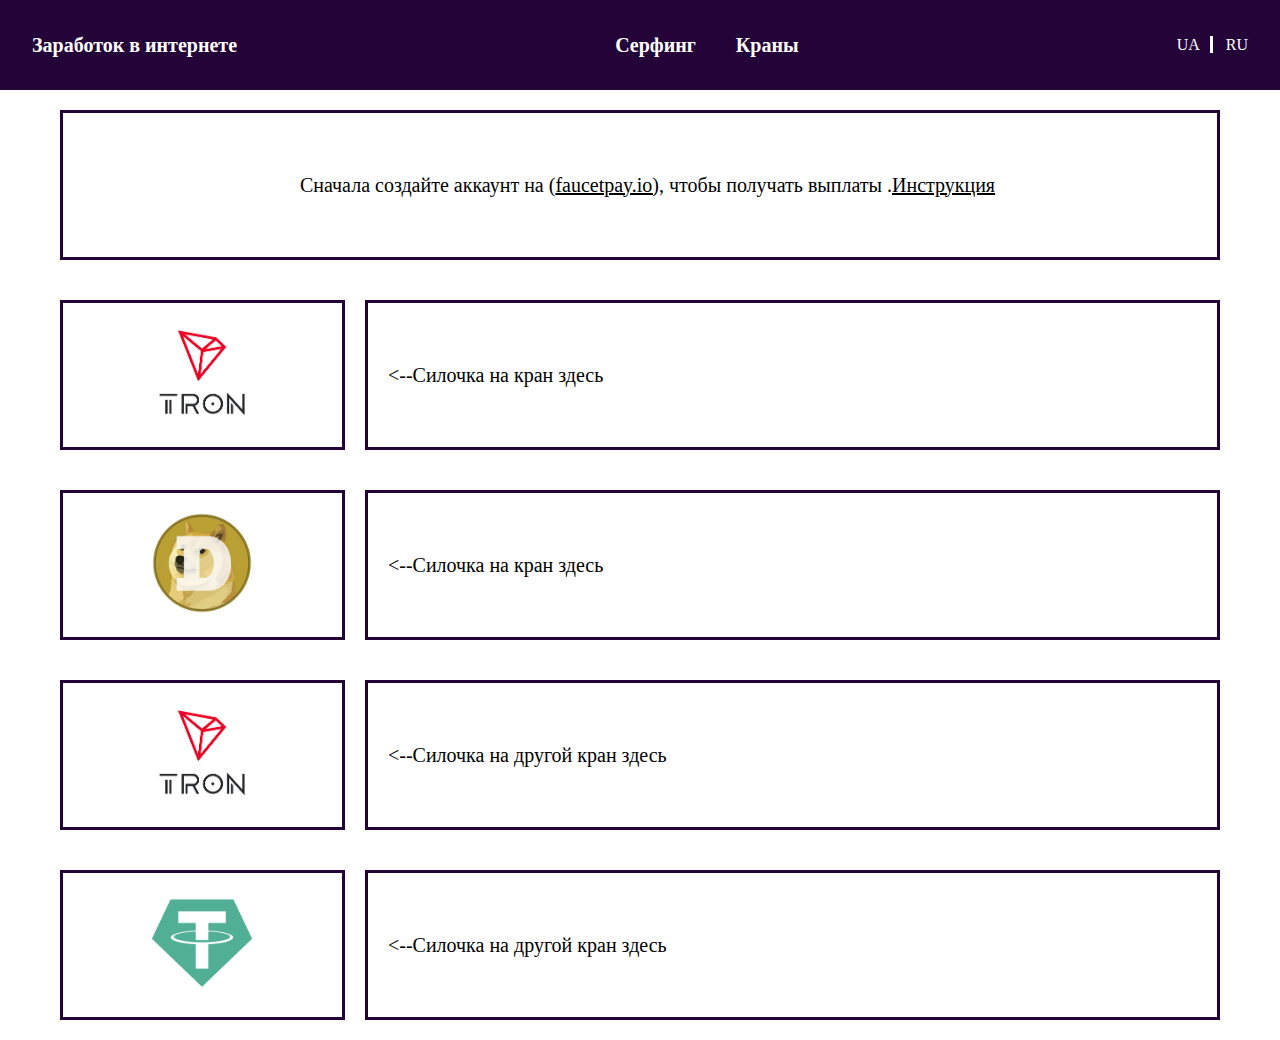
==== kran.html @ 06d70f89 "first commit" ====
<!DOCTYPE html>
<html lang="en">

<head>
    <meta charset="UTF-8">
    <meta http-equiv="X-UA-Compatible" content="IE=edge">
    <meta name="viewport" content="width=device-width, initial-scale=1.0">
    <link rel="stylesheet" href="css/style.css">
    <script src="https://ajax.googleapis.com/ajax/libs/jquery/3.5.1/jquery.min.js"></script>
    <link rel="stylesheet" href="js/script.js">
    <title>Заработок в интернете</title>
</head>

<body>
    <header class="header">
        <div class="logo">
            <span class="logo__text">Заработок в интернете</span>
        </div>
        <nav>
            <ul class="nav">
                <li class="nav__item "><a href="/" class="serf">Серфинг</a></li>
                <li class="nav__item "><a href="kran.html" class="kran">Краны</a></li>
            </ul>
        </nav>
        <div class="translater">
            <span class="ua">UA</span>
            <span class="ru">RU</span>
        </div>
    </header>
    <section class="main">
        <div class="info">
            <div class="text">
                <p class="text_ first">Сначала создайте аккаунт на ( </p>
                <p class="text_ "><a href="https://faucetpay.io/?r=887512" target="_blank" class="link_co">faucetpay.io)</a></p>
                <p class="text_ last">, чтобы получать выплаты . </p>
                <p class="text_"><a  href="http://cloudanex.com/file/c5128e" target="_blank" class="link_co">Инструкция </a> </p>
            </div>
        </div>
        <div class="item">
            <div class="img">
                <a href="https://starsfaucet.com/01-trx/?r=TKegn7gDj7BYTejiivRcStuQKqXPZPPQhP" target="_blank">
                    <img class="seo" src="img/cr/download.png" alt="">
                </a>
            </div>
            <div class="text">
                <p class="text_ "><--Силочка на кран здесь</p>
            </div>
        </div>
        <div class="item">
            <div class="img">
                <a href="https://bitcoincuba.net/freedoge/?r=DMVcgwBtsFqDg5HM7pgoRCGANbMxm6t6Lj" target="_blank">
                    <img class="seo" src="img/cr/Dogecoin_Logo.png" alt="">
                </a>
            </div>
            <div class="text">
                <p class="text_ "><--Силочка на кран здесь</p>
            </div>
        </div>
        <div class="item">
            <div class="img">
                <a href="https://bitcoincuba.net/freetrx/?r=TKegn7gDj7BYTejiivRcStuQKqXPZPPQhP" target="_blank">
                    <img class="seo" src="img/cr/download.png" alt="">
                </a>
            </div>
            <div class="text">
                <p class="text_ "><--Силочка на другой кран здесь </p>
            </div>
        </div>
        <div class="item">
            <div class="img">
                <a href="https://bitcoincuba.net/freeusdt?r=TKegn7gDj7BYTejiivRcStuQKqXPZPPQhP" target="_blank">
                    <img class="seo" src="img/cr/usdtcoin.png" alt="">
                </a>
            </div>
            <div class="text">
                <p class="text_ "><--Силочка на другой кран здесь </p>
            </div>
        </div>
        
    </section>
</body>
<script src="js/date.js"></script>
<script src="js/script.js"></script>

</html>
---- css/style.css ----
* {
    box-sizing: border-box;
}

:root {
    --purpul-color: #230338;
}

body {
    padding: 0;
    margin: 0;
}

.header {
    position: fixed;
    top: 0;
    width: 100%;
    height: 10vh;
    background-color: #230338;
    color: white;
    display: flex;
    justify-content: space-between;
    align-items: center;
    padding: 0 32px;
}

.logo__text {
    font-size: 20px;
    font-weight: bold;
}

.nav {
    display: flex;
    list-style: none;
    padding: 0;
    margin: 0;
    justify-content: center;
    height: 10vh;
}

.nav li {
    margin: 0 10px;
    padding: 0 10px;
    display: flex;
    align-items: center;
}

a {
    font-size: 20px;
    text-decoration: none;
    color: white;
    font-weight: bold;
}

.nav li:hover {
    background-color: #470374;
}

.ua {
    border-right: 3px solid #fff;
    padding-right: 10px;
    cursor: pointer;
}

.ru {
    padding-left: 9px;
    cursor: pointer;
}

.main {
    margin-top: 10vh;
    padding: 0 40px;
}

.item {
    display: flex;
    align-items: center;
    padding: 20px;
}

.item>.img {
    width: 25%;
    height: 150px;
    border: 3px solid var(--purpul-color);
    margin-right: 20px;
    display: flex;
    justify-content: center;
    align-items: center;
}

.text {
    width: 75%;
    height: 150px;
    padding: 0 5px 0 20px;
    border: 3px solid var(--purpul-color);
    display: flex;
    align-items: center;
}
.info{
    display: flex;
    align-items: center;
    padding: 20px;
}
.info .text {
    width: 100%;
    height: 150px;
    padding: 0 5px 0 20px;
    border: 3px solid var(--purpul-color);
    display: flex;
    align-items: center;
    justify-content: center;
}

.text_ {
    font-size: 20px;
}

.seo {
    width: 100px;
    height: 100px;
}

.wmzona {
    width: 200px;
}
.link_co{
    color: black;
    font-weight: 400;
    text-decoration: underline;
    cursor: pointer;
}
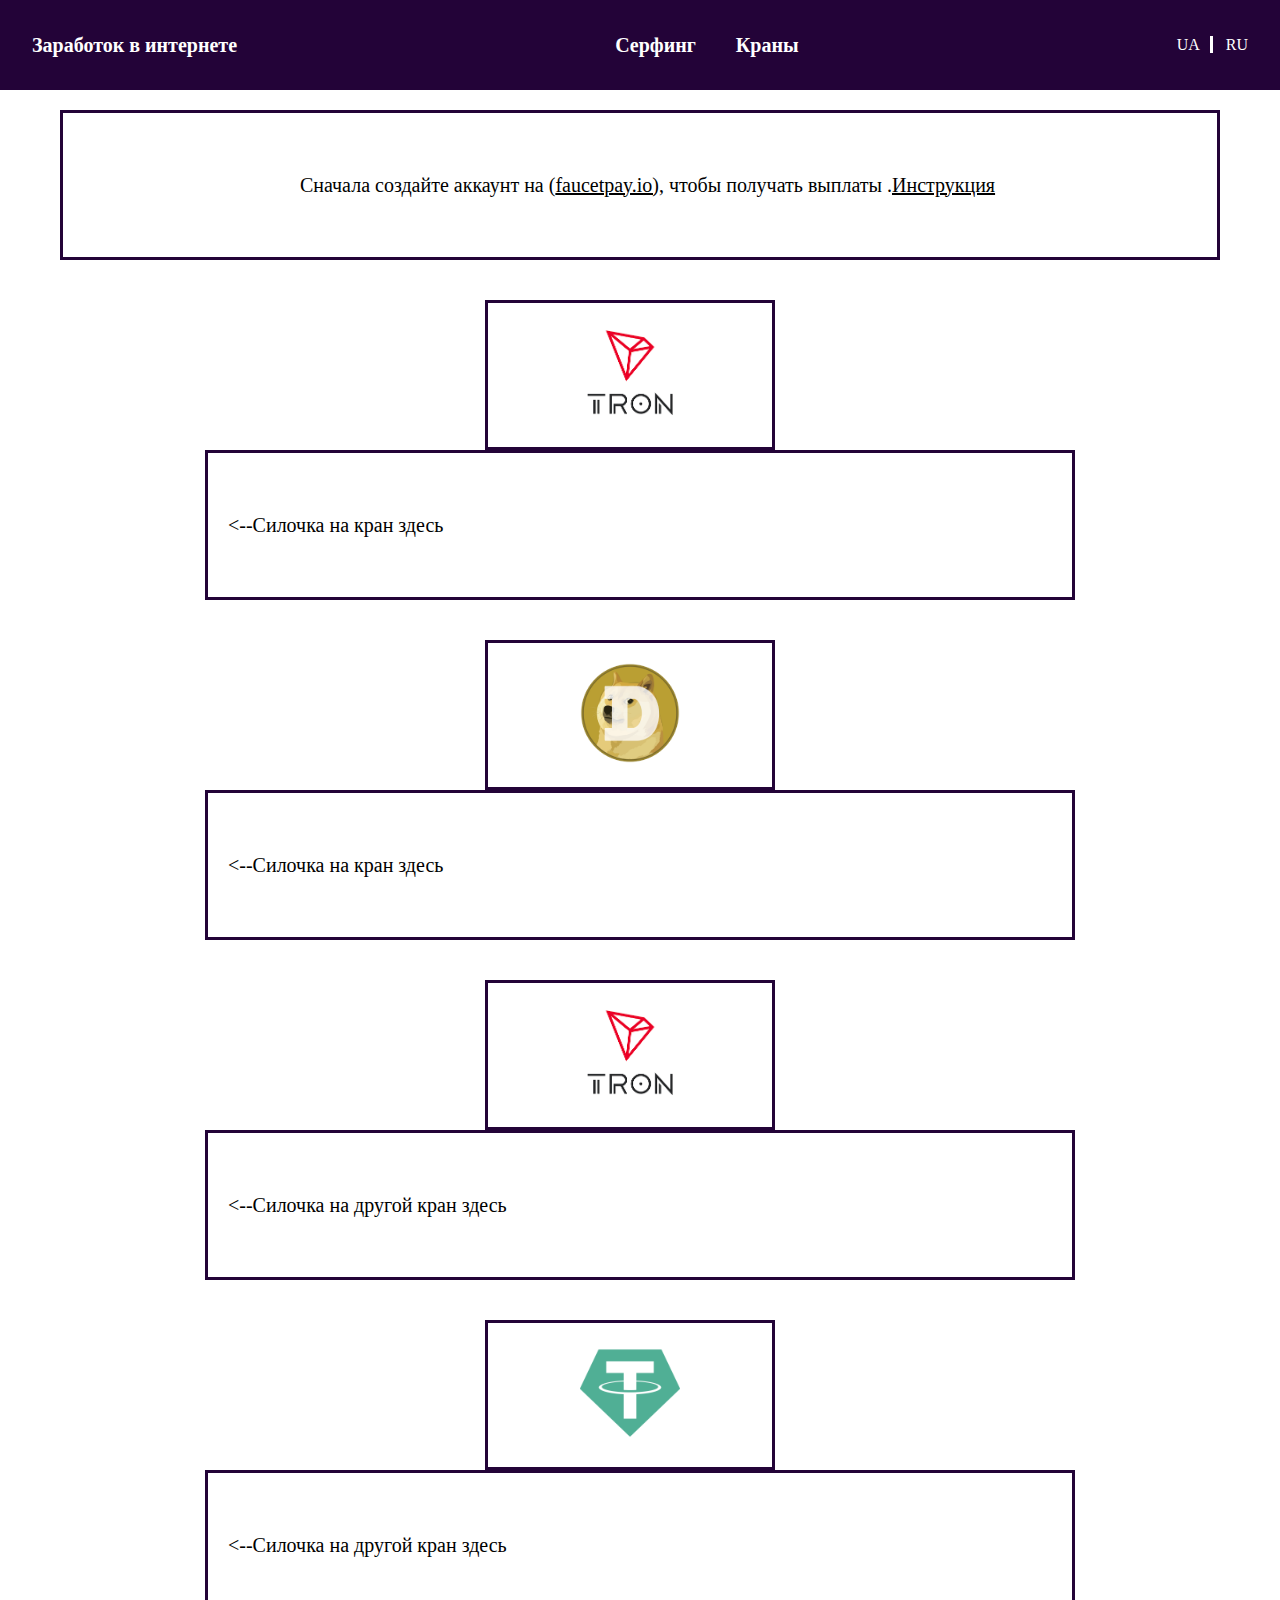
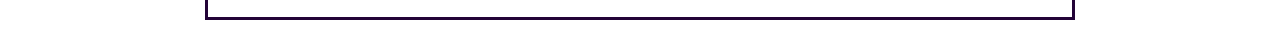
==== commit 57219ba4: "Merge branch 'main' of https://github.com/PashkaSm/spand" ====
--- a/kran.html
+++ b/kran.html
@@ -5,7 +5,10 @@
     <meta charset="UTF-8">
     <meta http-equiv="X-UA-Compatible" content="IE=edge">
     <meta name="viewport" content="width=device-width, initial-scale=1.0">
+    <meta name="google-site-verification" content="cG1dxzQFX3GgeDCtqv7rAOrR7YzmIIvj6F9y52bMvgQ" />
+    <meta name="keywords" content="Заработок в интернете">
     <link rel="stylesheet" href="css/style.css">
+    <link rel="stylesheet" href="css/media.css">
     <script src="https://ajax.googleapis.com/ajax/libs/jquery/3.5.1/jquery.min.js"></script>
     <link rel="stylesheet" href="js/script.js">
     <title>Заработок в интернете</title>
@@ -18,7 +21,7 @@
         </div>
         <nav>
             <ul class="nav">
-                <li class="nav__item "><a href="/" class="serf">Серфинг</a></li>
+                <li class="nav__item "><a href="/spand/" class="serf">Серфинг</a></li>
                 <li class="nav__item "><a href="kran.html" class="kran">Краны</a></li>
             </ul>
         </nav>
@@ -82,4 +85,4 @@
 <script src="js/date.js"></script>
 <script src="js/script.js"></script>
 
-</html>+</html>
--- a/css/media.css
+++ b/css/media.css
@@ -0,0 +1,6 @@
+@media screen and (min-width: 764px) {
+    .item {
+        display: flex;
+        flex-direction: column
+    }
+  }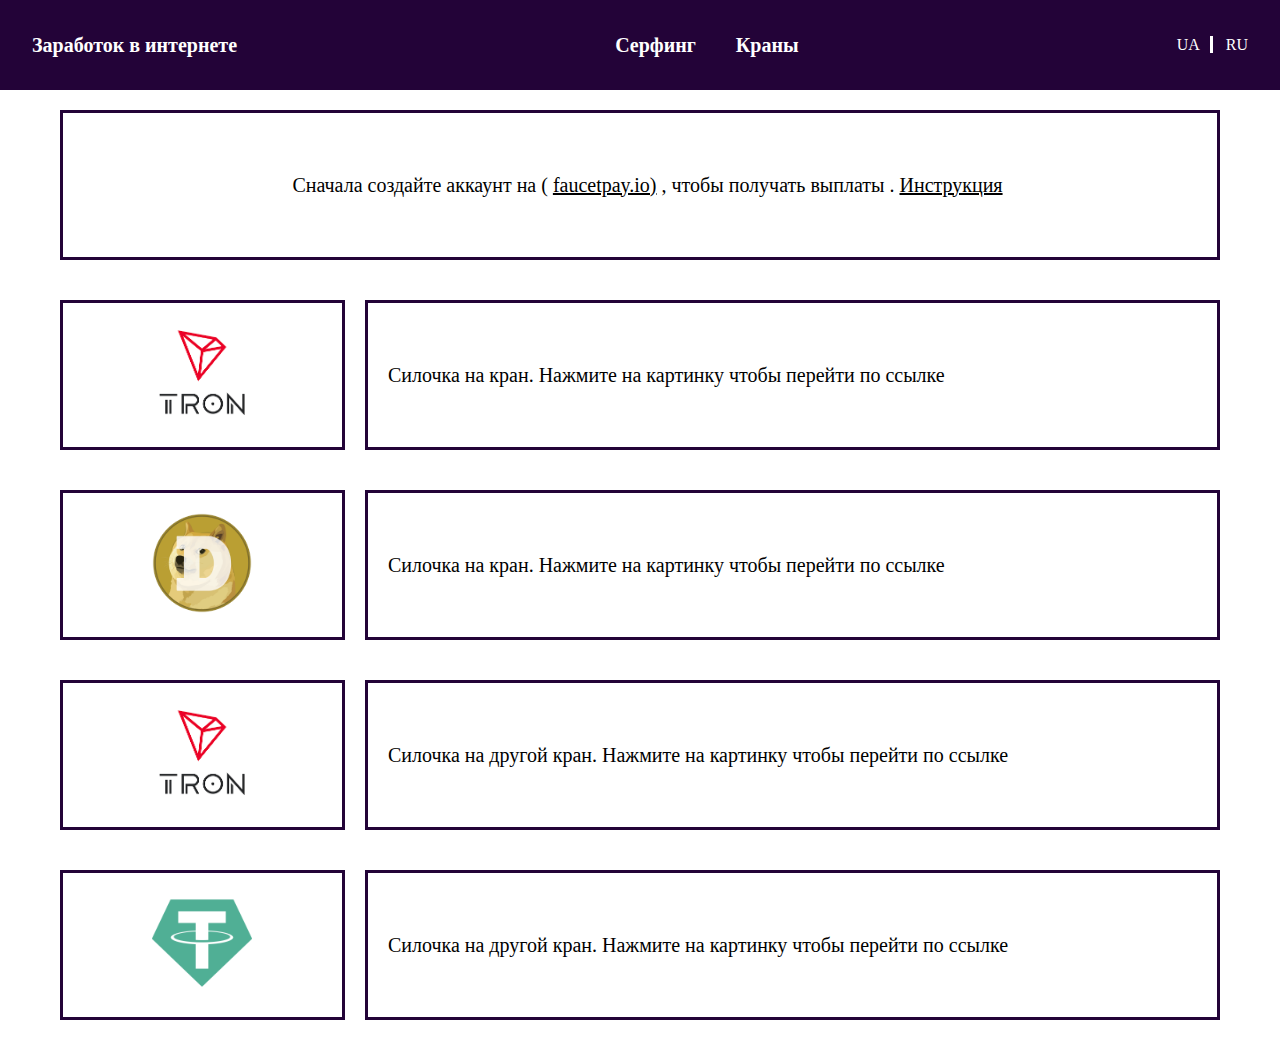
==== commit 5fa7678f: "main" ====
--- a/kran.html
+++ b/kran.html
@@ -33,10 +33,11 @@
     <section class="main">
         <div class="info">
             <div class="text">
-                <p class="text_ first">Сначала создайте аккаунт на ( </p>
-                <p class="text_ "><a href="https://faucetpay.io/?r=887512" target="_blank" class="link_co">faucetpay.io)</a></p>
-                <p class="text_ last">, чтобы получать выплаты . </p>
-                <p class="text_"><a  href="http://cloudanex.com/file/c5128e" target="_blank" class="link_co">Инструкция </a> </p>
+                <p class="text_">
+                    <span class="first"> Сначала создайте аккаунт на (</span> 
+                    <a href="https://faucetpay.io/?r=887512" target="_blank" class="link_co">faucetpay.io)</a>
+                <span class="last">, чтобы получать выплаты . </span>
+                <a  href="http://cloudanex.com/file/c5128e" target="_blank" class="link_co">Инструкция </a> </p>
             </div>
         </div>
         <div class="item">
@@ -46,7 +47,7 @@
                 </a>
             </div>
             <div class="text">
-                <p class="text_ "><--Силочка на кран здесь</p>
+                <p class="text_ ">Силочка на кран. Нажмите на картинку чтобы перейти по ссылке</p>
             </div>
         </div>
         <div class="item">
@@ -56,7 +57,7 @@
                 </a>
             </div>
             <div class="text">
-                <p class="text_ "><--Силочка на кран здесь</p>
+                <p class="text_ ">Силочка на кран. Нажмите на картинку чтобы перейти по ссылке</p>
             </div>
         </div>
         <div class="item">
@@ -66,7 +67,7 @@
                 </a>
             </div>
             <div class="text">
-                <p class="text_ "><--Силочка на другой кран здесь </p>
+                <p class="text_ ">Силочка на другой кран. Нажмите на картинку чтобы перейти по ссылке </p>
             </div>
         </div>
         <div class="item">
@@ -76,7 +77,7 @@
                 </a>
             </div>
             <div class="text">
-                <p class="text_ "><--Силочка на другой кран здесь </p>
+                <p class="text_ ">Силочка на другой кран. Нажмите на картинку чтобы перейти по ссылке </p>
             </div>
         </div>
         
--- a/css/style.css
+++ b/css/style.css
@@ -90,7 +90,7 @@
 
 .text {
     width: 75%;
-    height: 150px;
+    min-height: 150px;
     padding: 0 5px 0 20px;
     border: 3px solid var(--purpul-color);
     display: flex;
--- a/css/media.css
+++ b/css/media.css
@@ -1,6 +1,47 @@
-@media screen and (min-width: 764px) {
+@media screen and (max-width: 764px) {
+    .main {
+        margin-top: 10vh;
+        padding: 0 0px;
+    }
+    .link_co {
+        font-size: 20px;
+    }
+    .logo__text {
+        font-size: 15px;
+        font-weight: 400;
+    }
+    .translater{
+        display: flex;
+    }
+    .nav li {
+        margin: 0 6px;
+        padding: 0 6px;
+    }
+    a {
+        font-size: 15px;
+        font-weight: 400;
+    }
+    .ua {
+        border-right: 3px solid #fff;
+        padding-right: 5px;
+        cursor: pointer;
+        font-size: 15px;
+    }
+    .ru {
+        padding-left: 5px;
+        font-size: 15px;
+    }
     .item {
         display: flex;
         flex-direction: column
     }
-  }+    .item>.img {
+        width: 100%;
+        margin-right: 0px;
+    }
+    .text {
+        width: 100%;
+        min-height: 150px;
+        margin-top: 20px;
+    }
+}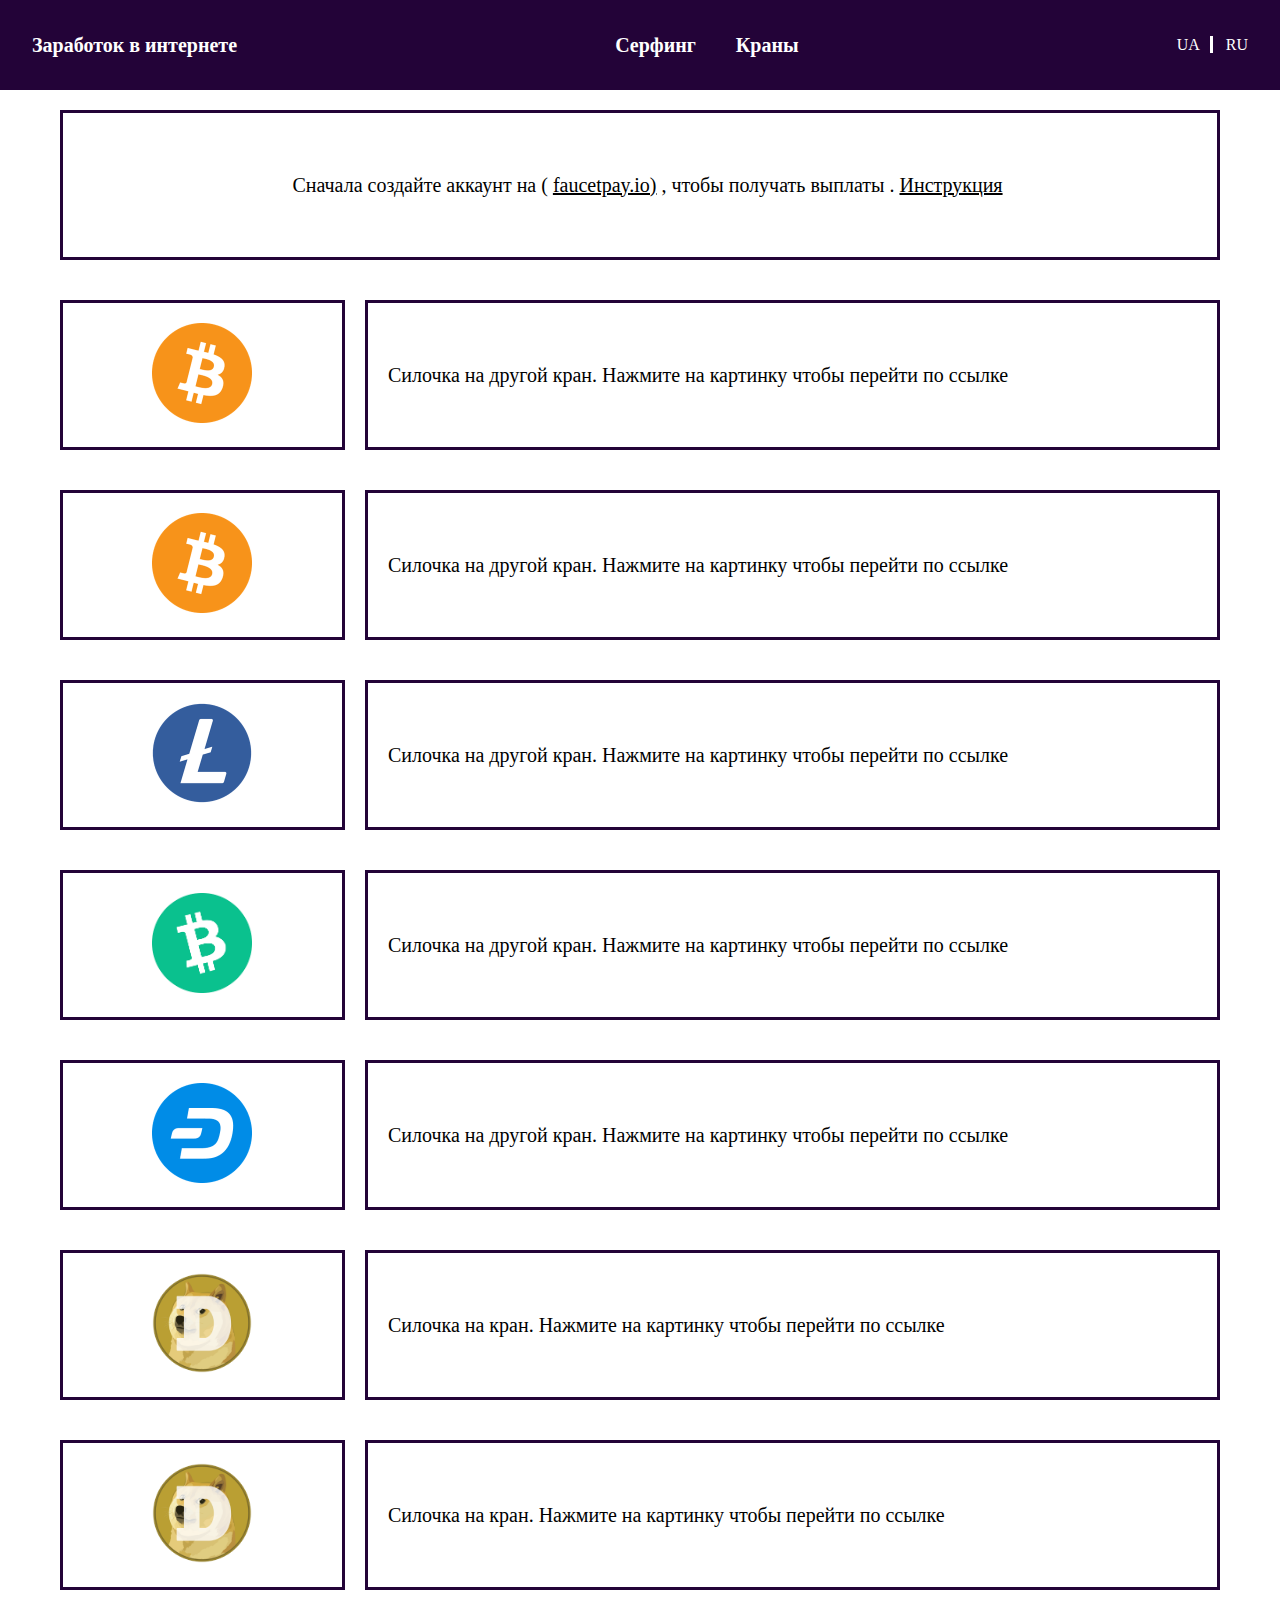
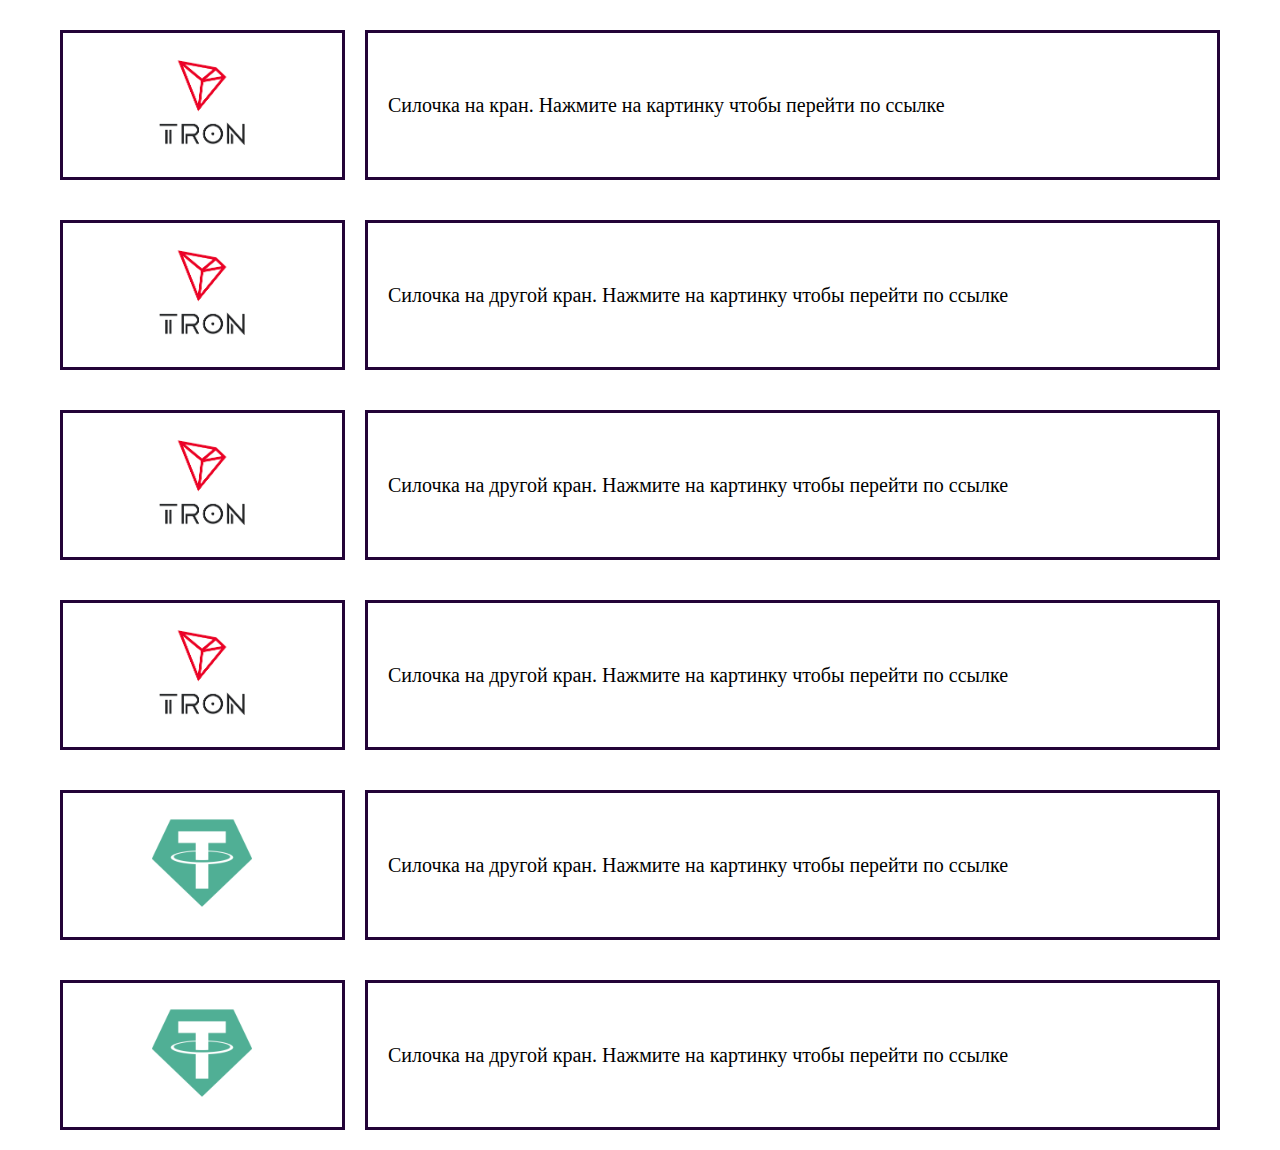
==== commit f40d5967: "main" ====
--- a/kran.html
+++ b/kran.html
@@ -9,6 +9,14 @@
     <meta name="keywords" content="Заработок в интернете">
     <link rel="stylesheet" href="css/style.css">
     <link rel="stylesheet" href="css/media.css">
+    <!-- Global site tag (gtag.js) - Google Analytics -->
+    <script async src="https://www.googletagmanager.com/gtag/js?id=G-4TB54KTYBW"></script>
+    <script>
+        window.dataLayer = window.dataLayer || [];
+        function gtag() { dataLayer.push(arguments); }
+        gtag('js', new Date());
+        gtag('config', 'G-4TB54KTYBW');
+    </script>
     <script src="https://ajax.googleapis.com/ajax/libs/jquery/3.5.1/jquery.min.js"></script>
     <link rel="stylesheet" href="js/script.js">
     <title>Заработок в интернете</title>
@@ -34,10 +42,81 @@
         <div class="info">
             <div class="text">
                 <p class="text_">
-                    <span class="first"> Сначала создайте аккаунт на (</span> 
+                    <span class="first"> Сначала создайте аккаунт на (</span>
                     <a href="https://faucetpay.io/?r=887512" target="_blank" class="link_co">faucetpay.io)</a>
-                <span class="last">, чтобы получать выплаты . </span>
-                <a  href="http://cloudanex.com/file/c5128e" target="_blank" class="link_co">Инструкция </a> </p>
+                    <span class="last">, чтобы получать выплаты . </span>
+                    <a href="http://cloudanex.com/file/c5128e" target="_blank" class="link_co">Инструкция </a>
+                </p>
+            </div>
+        </div>
+        <div class="item">
+            <div class="img">
+                <a href="https://claimfreecoins.io/free-bitcoin/?r=1E3VkMH3iGckib2NFpaFGic7fZbApRzTbz" target="_blank">
+                    <img class="seo" src="img/bitcoin.png" alt="bitcoin">
+                </a>
+            </div>
+            <div class="text">
+                <p class="text_ ">Силочка на другой кран. Нажмите на картинку чтобы перейти по ссылке </p>
+            </div>
+        </div>
+        <div class="item">
+            <div class="img">
+                <a href="https://diamondfaucet.space/btc/?r=1E3VkMH3iGckib2NFpaFGic7fZbApRzTbz" target="_blank">
+                    <img class="seo" src="img/bitcoin.png" alt="bitcoin">
+                </a>
+            </div>
+            <div class="text">
+                <p class="text_ ">Силочка на другой кран. Нажмите на картинку чтобы перейти по ссылке </p>
+            </div>
+        </div>
+        <div class="item">
+            <div class="img">
+                <a href="https://diamondfaucet.space/ltc/?r=ML9XCLMMXTymGV1iJ7NN3chTLXHDJFYQX4" target="_blank">
+                    <img class="seo" src="img/cr/Letcoin.png" alt="Letcoin">
+                </a>
+            </div>
+            <div class="text">
+                <p class="text_ ">Силочка на другой кран. Нажмите на картинку чтобы перейти по ссылке </p>
+            </div>
+        </div>
+        <div class="item">
+            <div class="img">
+                <a href="https://diamondfaucet.space/bcash/?r=bitcoincash:qq84gh94vpjydn5f4kv5smnp4wfq8f2qgccaqpqy92" target="_blank">
+                    <img class="seo" src="img/cr/BITCOIN CASH.png" alt="BITCOIN CASH">
+                </a>
+            </div>
+            <div class="text">
+                <p class="text_ ">Силочка на другой кран. Нажмите на картинку чтобы перейти по ссылке </p>
+            </div>
+        </div>
+        <div class="item">
+            <div class="img">
+                <a href="https://diamondfaucet.space/dash/?r=Xe8Gm5DTFEJh4tuN5LgBrJkanzkdeTTdN6" target="_blank">
+                    <img class="seo" src="img/cr/DASH.png" alt="Dash">
+                </a>
+            </div>
+            <div class="text">
+                <p class="text_ ">Силочка на другой кран. Нажмите на картинку чтобы перейти по ссылке </p>
+            </div>
+        </div>
+        <div class="item">
+            <div class="img">
+                <a href="https://bitcoincuba.net/freedoge/?r=DMVcgwBtsFqDg5HM7pgoRCGANbMxm6t6Lj" target="_blank">
+                    <img class="seo" src="img/cr/Dogecoin_Logo.png" alt="Dogecoin">
+                </a>
+            </div>
+            <div class="text">
+                <p class="text_ ">Силочка на кран. Нажмите на картинку чтобы перейти по ссылке</p>
+            </div>
+        </div>
+        <div class="item">
+            <div class="img">
+                <a href="https://claimfreecoins.io/free-dogecoin/?r=DMVcgwBtsFqDg5HM7pgoRCGANbMxm6t6Lj" target="_blank">
+                    <img class="seo" src="img/cr/Dogecoin_Logo.png" alt="Dogecoin">
+                </a>
+            </div>
+            <div class="text">
+                <p class="text_ ">Силочка на кран. Нажмите на картинку чтобы перейти по ссылке</p>
             </div>
         </div>
         <div class="item">
@@ -52,18 +131,28 @@
         </div>
         <div class="item">
             <div class="img">
-                <a href="https://bitcoincuba.net/freedoge/?r=DMVcgwBtsFqDg5HM7pgoRCGANbMxm6t6Lj" target="_blank">
-                    <img class="seo" src="img/cr/Dogecoin_Logo.png" alt="">
+                <a href="https://bitcoincuba.net/freetrx/?r=TKegn7gDj7BYTejiivRcStuQKqXPZPPQhP" target="_blank">
+                    <img class="seo" src="img/cr/download.png" alt="Tron">
                 </a>
             </div>
             <div class="text">
-                <p class="text_ ">Силочка на кран. Нажмите на картинку чтобы перейти по ссылке</p>
+                <p class="text_ ">Силочка на другой кран. Нажмите на картинку чтобы перейти по ссылке </p>
             </div>
         </div>
         <div class="item">
             <div class="img">
-                <a href="https://bitcoincuba.net/freetrx/?r=TKegn7gDj7BYTejiivRcStuQKqXPZPPQhP" target="_blank">
-                    <img class="seo" src="img/cr/download.png" alt="">
+                <a href="https://claimfreecoins.io/free-tron/?r=TKegn7gDj7BYTejiivRcStuQKqXPZPPQhP" target="_blank">
+                    <img class="seo" src="img/cr/download.png" alt="Tron">
+                </a>
+            </div>
+            <div class="text">
+                <p class="text_ ">Силочка на другой кран. Нажмите на картинку чтобы перейти по ссылке </p>
+            </div>
+        </div>
+        <div class="item">
+            <div class="img">
+                <a href="https://diamondfaucet.space/trx/?r=TKegn7gDj7BYTejiivRcStuQKqXPZPPQhP" target="_blank">
+                    <img class="seo" src="img/cr/download.png" alt="Tron">
                 </a>
             </div>
             <div class="text">
@@ -80,10 +169,20 @@
                 <p class="text_ ">Силочка на другой кран. Нажмите на картинку чтобы перейти по ссылке </p>
             </div>
         </div>
+        <div class="item">
+            <div class="img">
+                <a href="https://diamondfaucet.space/usdt/?r=TKegn7gDj7BYTejiivRcStuQKqXPZPPQhP" target="_blank">
+                    <img class="seo" src="img/cr/usdtcoin.png" alt="">
+                </a>
+            </div>
+            <div class="text">
+                <p class="text_ ">Силочка на другой кран. Нажмите на картинку чтобы перейти по ссылке </p>
+            </div>
+        </div>
         
     </section>
 </body>
 <script src="js/date.js"></script>
 <script src="js/script.js"></script>
 
-</html>
+</html>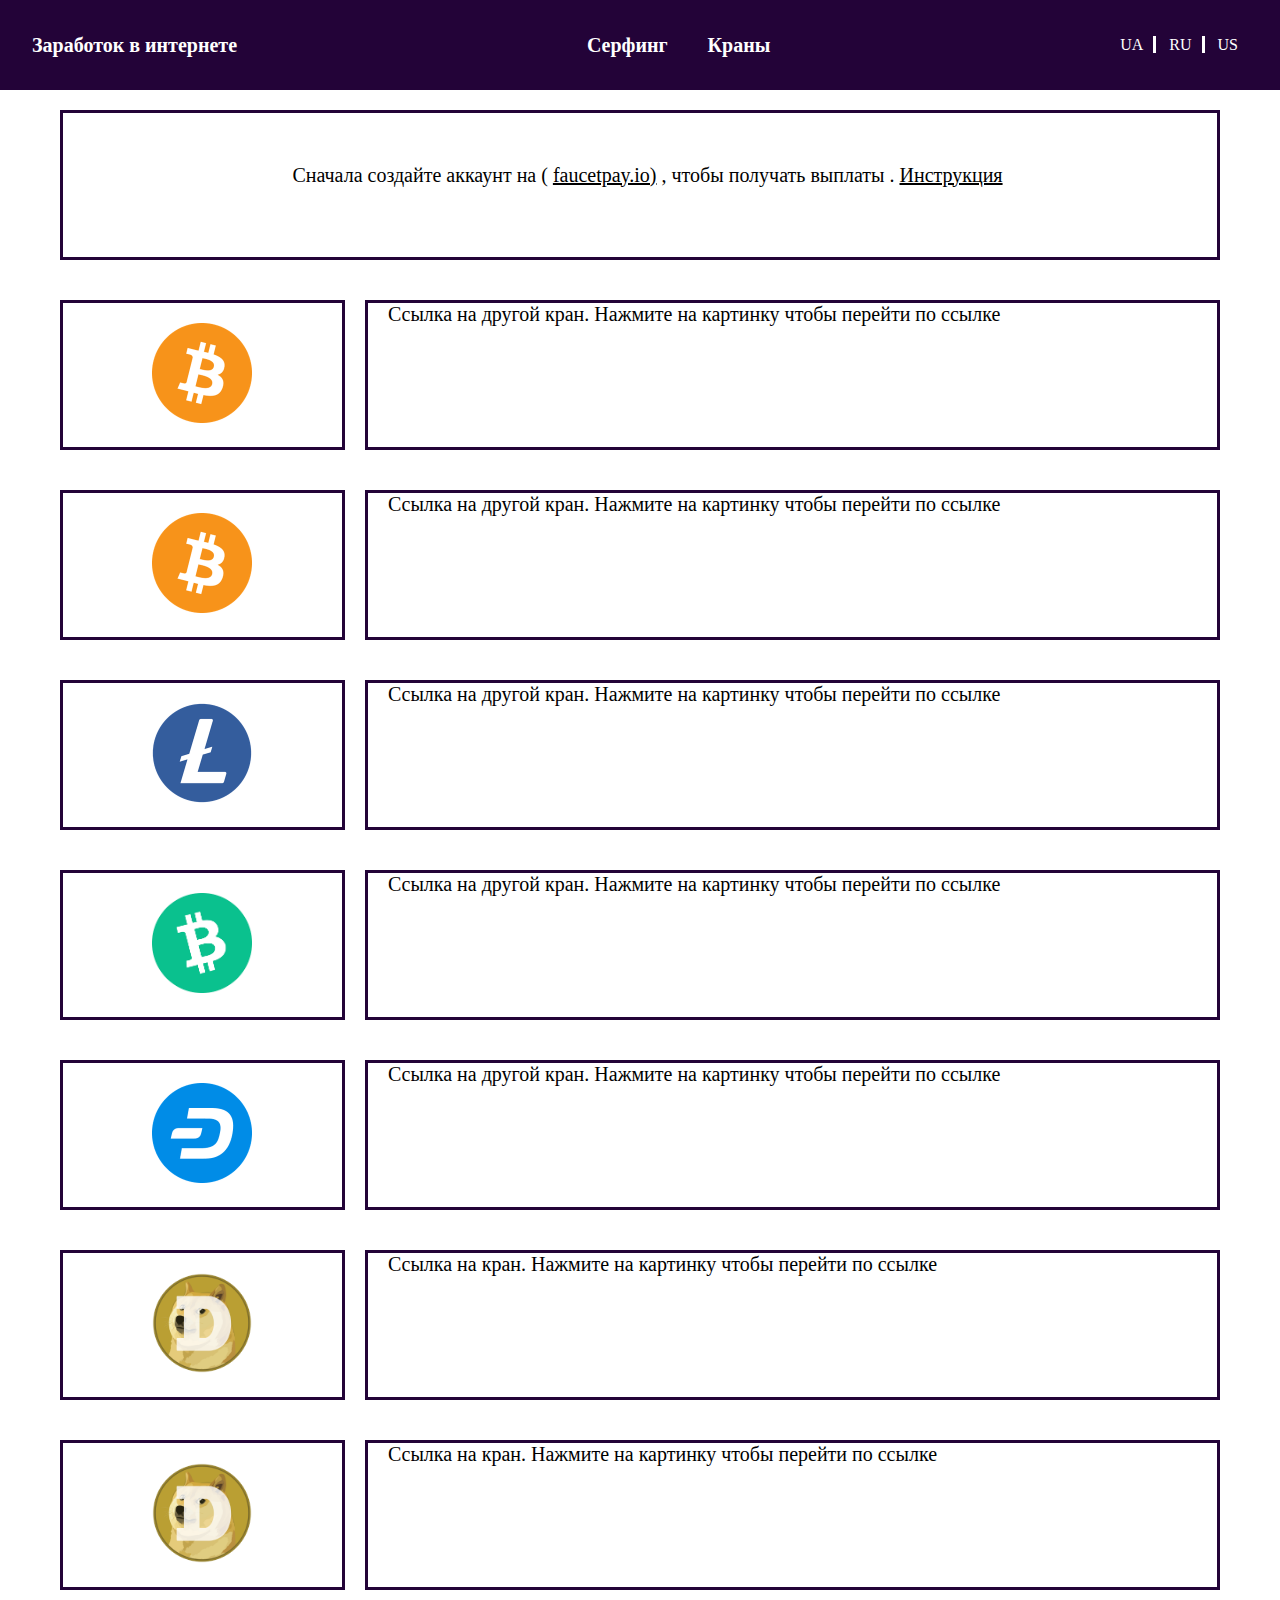
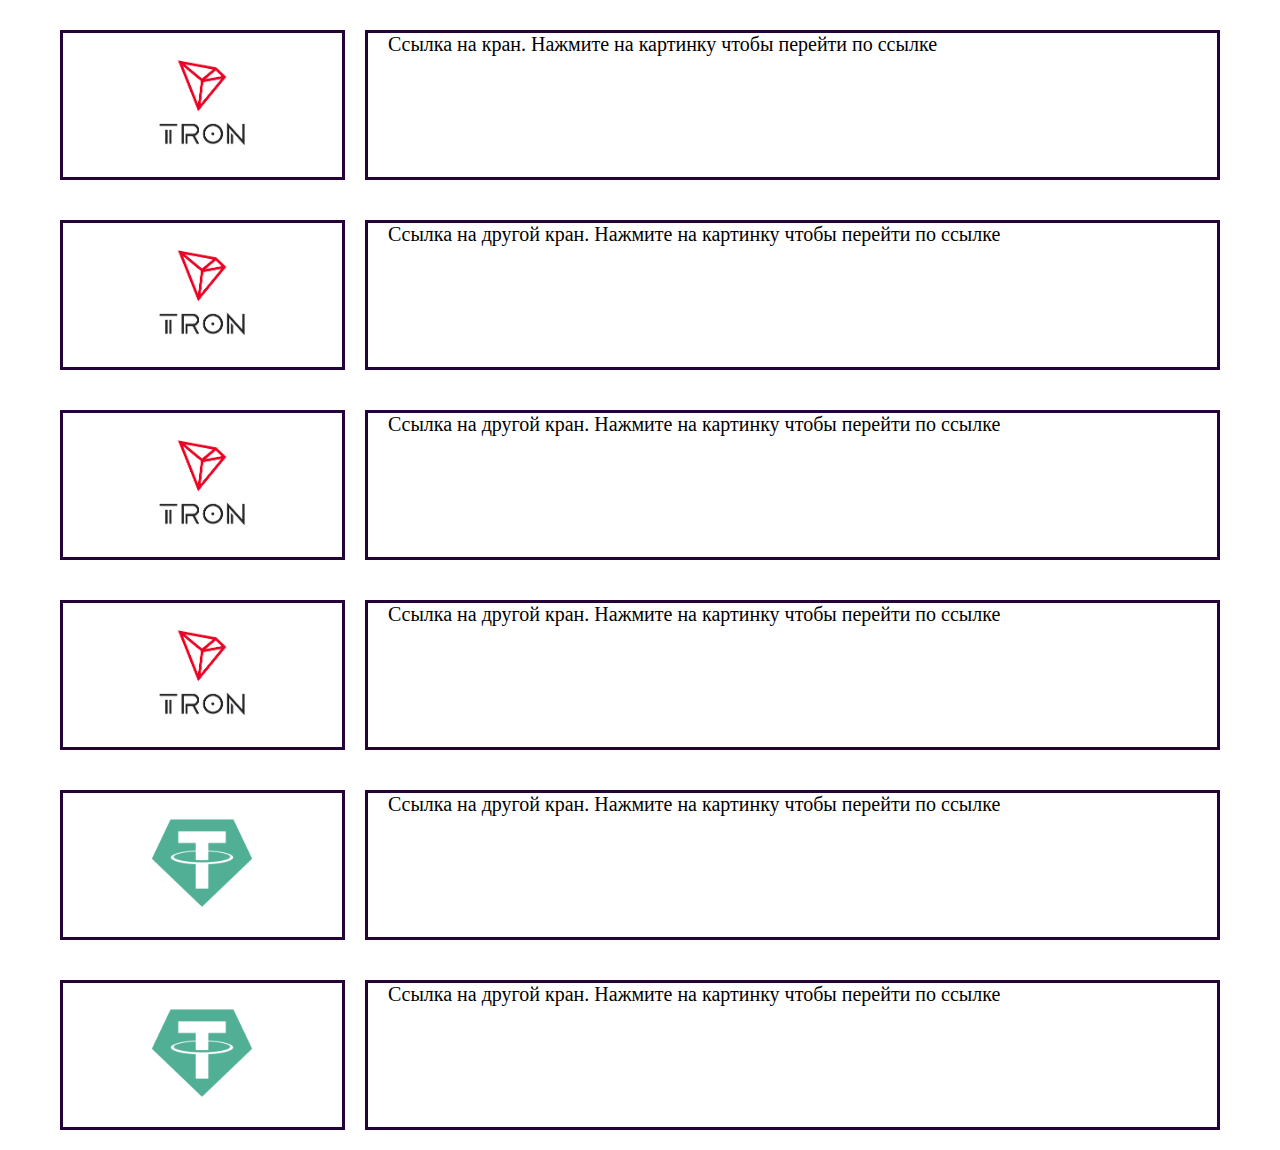
==== commit 8bab93c2: "main" ====
--- a/kran.html
+++ b/kran.html
@@ -6,7 +6,9 @@
     <meta http-equiv="X-UA-Compatible" content="IE=edge">
     <meta name="viewport" content="width=device-width, initial-scale=1.0">
     <meta name="google-site-verification" content="cG1dxzQFX3GgeDCtqv7rAOrR7YzmIIvj6F9y52bMvgQ" />
-    <meta name="keywords" content="Заработок в интернете">
+    <meta name="keywords" content="Заработок в интернете,Earnings on the Internet,Заробіток в інтернеті,seo-fast.ru,wmzona.com,
+    coinpayu.com,adbtc.top,surfe.be,Cryptocurrency taps,Криптовалютні крани ">
+    <meta name="description" content="Заработок в интернете">
     <link rel="stylesheet" href="css/style.css">
     <link rel="stylesheet" href="css/media.css">
     <!-- Global site tag (gtag.js) - Google Analytics -->
@@ -36,6 +38,7 @@
         <div class="translater">
             <span class="ua">UA</span>
             <span class="ru">RU</span>
+            <span class="us">US</span>
         </div>
     </header>
     <section class="main">
@@ -56,7 +59,7 @@
                 </a>
             </div>
             <div class="text">
-                <p class="text_ ">Силочка на другой кран. Нажмите на картинку чтобы перейти по ссылке </p>
+                <p class="text_ r">Ссылка на другой кран. Нажмите на картинку чтобы перейти по ссылке </p>
             </div>
         </div>
         <div class="item">
@@ -66,7 +69,7 @@
                 </a>
             </div>
             <div class="text">
-                <p class="text_ ">Силочка на другой кран. Нажмите на картинку чтобы перейти по ссылке </p>
+                <p class="text_ r">Ссылка на другой кран. Нажмите на картинку чтобы перейти по ссылке </p>
             </div>
         </div>
         <div class="item">
@@ -76,7 +79,7 @@
                 </a>
             </div>
             <div class="text">
-                <p class="text_ ">Силочка на другой кран. Нажмите на картинку чтобы перейти по ссылке </p>
+                <p class="text_ r">Ссылка на другой кран. Нажмите на картинку чтобы перейти по ссылке </p>
             </div>
         </div>
         <div class="item">
@@ -86,7 +89,7 @@
                 </a>
             </div>
             <div class="text">
-                <p class="text_ ">Силочка на другой кран. Нажмите на картинку чтобы перейти по ссылке </p>
+                <p class="text_ r">Ссылка на другой кран. Нажмите на картинку чтобы перейти по ссылке </p>
             </div>
         </div>
         <div class="item">
@@ -96,7 +99,7 @@
                 </a>
             </div>
             <div class="text">
-                <p class="text_ ">Силочка на другой кран. Нажмите на картинку чтобы перейти по ссылке </p>
+                <p class="text_ r">Ссылка на другой кран. Нажмите на картинку чтобы перейти по ссылке </p>
             </div>
         </div>
         <div class="item">
@@ -106,7 +109,7 @@
                 </a>
             </div>
             <div class="text">
-                <p class="text_ ">Силочка на кран. Нажмите на картинку чтобы перейти по ссылке</p>
+                <p class="text_ r">Ссылка на кран. Нажмите на картинку чтобы перейти по ссылке</p>
             </div>
         </div>
         <div class="item">
@@ -116,7 +119,7 @@
                 </a>
             </div>
             <div class="text">
-                <p class="text_ ">Силочка на кран. Нажмите на картинку чтобы перейти по ссылке</p>
+                <p class="text_ r">Ссылка на кран. Нажмите на картинку чтобы перейти по ссылке</p>
             </div>
         </div>
         <div class="item">
@@ -126,7 +129,7 @@
                 </a>
             </div>
             <div class="text">
-                <p class="text_ ">Силочка на кран. Нажмите на картинку чтобы перейти по ссылке</p>
+                <p class="text_ r">Ссылка на кран. Нажмите на картинку чтобы перейти по ссылке</p>
             </div>
         </div>
         <div class="item">
@@ -136,7 +139,7 @@
                 </a>
             </div>
             <div class="text">
-                <p class="text_ ">Силочка на другой кран. Нажмите на картинку чтобы перейти по ссылке </p>
+                <p class="text_ r">Ссылка на другой кран. Нажмите на картинку чтобы перейти по ссылке </p>
             </div>
         </div>
         <div class="item">
@@ -146,7 +149,7 @@
                 </a>
             </div>
             <div class="text">
-                <p class="text_ ">Силочка на другой кран. Нажмите на картинку чтобы перейти по ссылке </p>
+                <p class="text_ r">Ссылка на другой кран. Нажмите на картинку чтобы перейти по ссылке </p>
             </div>
         </div>
         <div class="item">
@@ -156,7 +159,7 @@
                 </a>
             </div>
             <div class="text">
-                <p class="text_ ">Силочка на другой кран. Нажмите на картинку чтобы перейти по ссылке </p>
+                <p class="text_ r">Ссылка на другой кран. Нажмите на картинку чтобы перейти по ссылке </p>
             </div>
         </div>
         <div class="item">
@@ -166,7 +169,7 @@
                 </a>
             </div>
             <div class="text">
-                <p class="text_ ">Силочка на другой кран. Нажмите на картинку чтобы перейти по ссылке </p>
+                <p class="text_ r">Ссылка на другой кран. Нажмите на картинку чтобы перейти по ссылке </p>
             </div>
         </div>
         <div class="item">
@@ -176,7 +179,7 @@
                 </a>
             </div>
             <div class="text">
-                <p class="text_ ">Силочка на другой кран. Нажмите на картинку чтобы перейти по ссылке </p>
+                <p class="text_ r">Ссылка на другой кран. Нажмите на картинку чтобы перейти по ссылке </p>
             </div>
         </div>
         
--- a/css/style.css
+++ b/css/style.css
@@ -63,10 +63,16 @@
 }
 
 .ru {
+    border-right: 3px solid #fff;
+    padding-right: 10px;
     padding-left: 9px;
     cursor: pointer;
 }
-
+.us {
+    padding-right: 10px;
+    padding-left: 9px;
+    cursor: pointer;
+}
 .main {
     margin-top: 10vh;
     padding: 0 40px;
@@ -94,7 +100,8 @@
     padding: 0 5px 0 20px;
     border: 3px solid var(--purpul-color);
     display: flex;
-    align-items: center;
+    align-items: flex-start;
+    flex-direction: column;
 }
 .info{
     display: flex;
@@ -113,6 +120,7 @@
 
 .text_ {
     font-size: 20px;
+    margin-top: 0px;
 }
 
 .seo {
